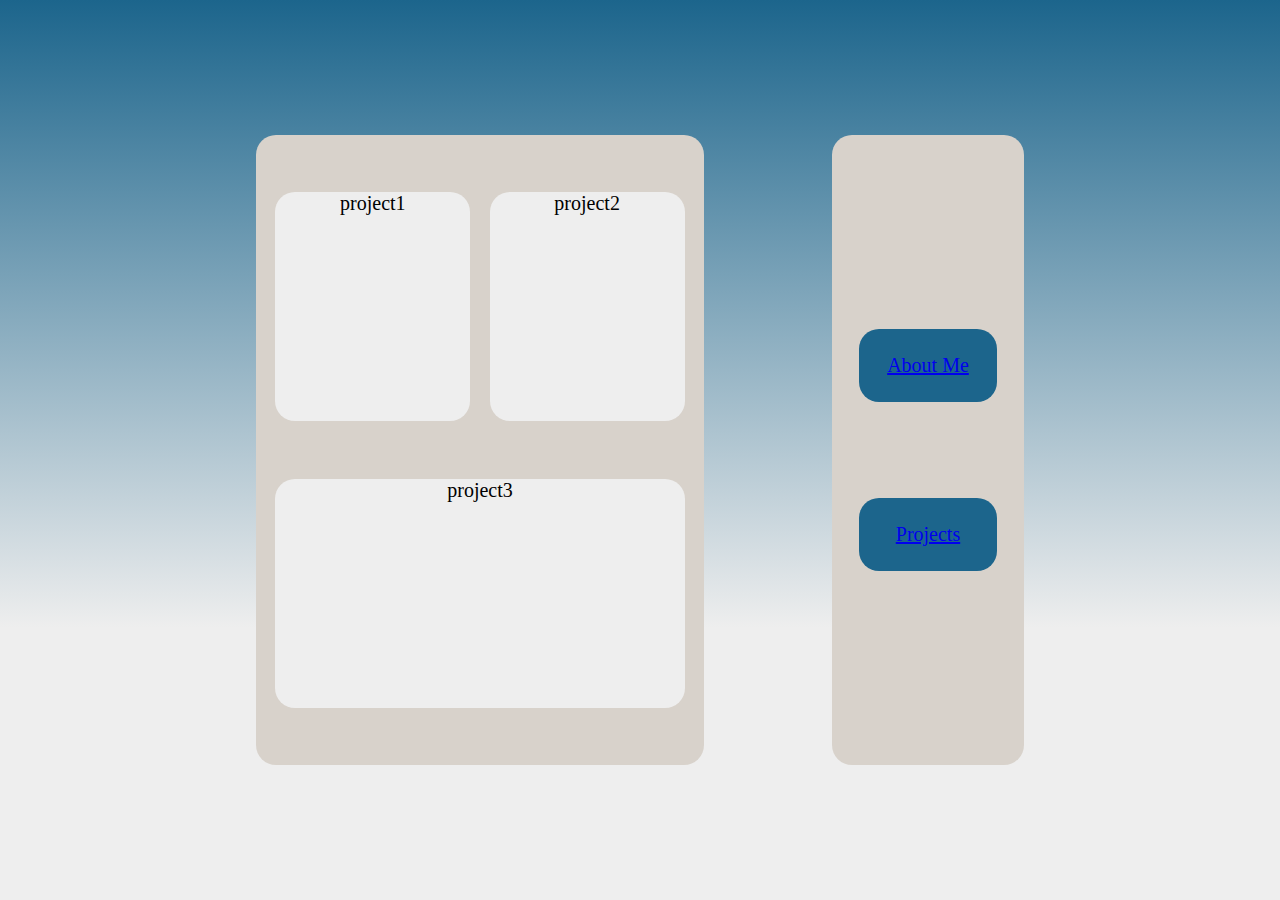
==== projects.html @ 529731eb "Set up landing and projects pages & styling" ====
<!DOCTYPE html>
<html>

<head>
    <link rel="stylesheet" href="./projects.css">
</head>

<body>
    <div class="grid">
        <div class="projects">
            <div class="project1">project1</div>
            <div class="project2">project2</div>
            <div class="project3">project3</div>
        </div>
        <div class="navBar">
            <div class="nav nav1">
                <a href="/">About Me</a>
            </div>
            <div class="nav nav2">
                <a href="/projects">Projects</a>
            </div>
        </div>
    </div>
</body>

</html>
---- projects.css ----
body {
  width: 100%;
  height: 100%;
  background: linear-gradient(180deg, #1c658c 0%, #eeeeee 69.73%);
  background-attachment: fixed;
  text-align: center;
  font-family: "Inter";
  font-style: normal;
  font-weight: 400;
  font-size: 20px;
}

.grid {
  display: grid;
  grid-template-columns: 1fr 0.75fr 0.5fr 0.75fr;
  grid-template-rows: 1fr;
  grid-template-areas: "projects projects . navBar";
  position: absolute;
  left: 20%;
  bottom: 15%;
  width: 60%;
  height: 70%;
}

.projects {
  grid-area: projects;
  display: grid;
  grid-template-columns: 0.1fr 1fr 0.1fr 1fr 0.1fr;
  grid-template-rows: 0.25fr 1fr 0.25fr 1fr 0.25fr;
  grid-template-areas:
    ". . . . ."
    ". project1 . project2 ."
    ". . . . ."
    ". project3 project3 project3 ."
    ". . . . .";
  border-radius: 20px;
  background: #d8d2cb;
}

.project1 {
  grid-area: project1;
  background: #eeeeee;
  border-radius: 20px;
}

.project2 {
  grid-area: project2;
  background: #eeeeee;
  border-radius: 20px;
}

.project3 {
    grid-area: project3;
    background: #eeeeee;
    border-radius: 20px;
}

.navBar {
  grid-area: navBar;
  display: grid;
  grid-template-columns: 0.2fr 1fr 0.2fr;
  grid-template-rows: 2fr 0.75fr 1fr 0.75fr 2fr;
  grid-template-areas:
    ". . ."
    ". nav1 ."
    ". . ."
    ". nav2 ."
    ". . .";
  position: relative;
  border-radius: 20px;
  background: #d8d2cb;
  text-align: center;
}

.nav {
  background: #1c658c;
  border-radius: 20px;
  display: flex;
  justify-content: center;
}

a {
  display: block;
  margin: auto;
}

.nav1 {
  grid-area: nav1;
}

.nav2 {
  grid-area: nav2;
}
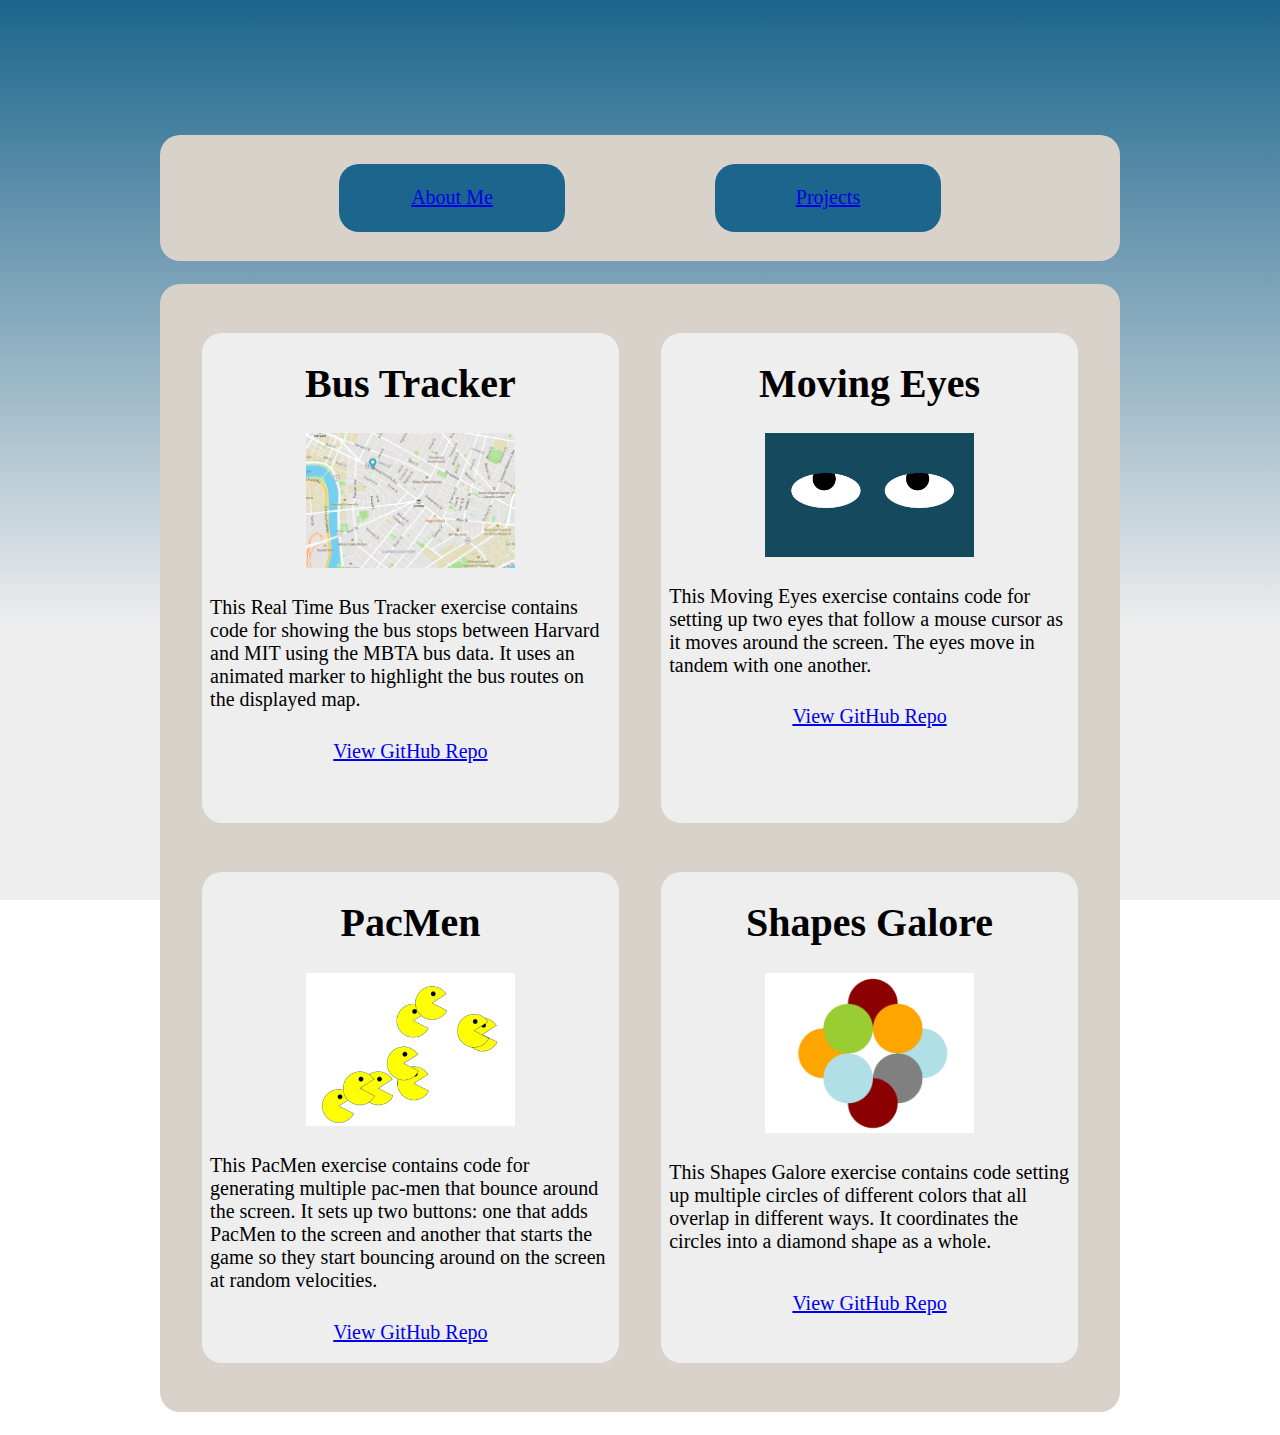
==== commit ab58822e: "Organize/Style projects page" ====
--- a/projects.html
+++ b/projects.html
@@ -2,16 +2,11 @@
 <html>
 
 <head>
-    <link rel="stylesheet" href="./projects.css">
+    <link rel="stylesheet" href="projects.css">
 </head>
 
 <body>
     <div class="grid">
-        <div class="projects">
-            <div class="project1">project1</div>
-            <div class="project2">project2</div>
-            <div class="project3">project3</div>
-        </div>
         <div class="navBar">
             <div class="nav nav1">
                 <a href="/">About Me</a>
@@ -20,6 +15,50 @@
                 <a href="/projects">Projects</a>
             </div>
         </div>
+        <br>
+        <div class="projects">
+            <div class="project1">
+                <h1 class="title">Bus Tracker</h1>
+                <img class="pic" src="images/bus-tracker.png" alt="bus tracker map">
+                <div class="description">
+                    <p>This Real Time Bus Tracker exercise contains code for showing the bus stops between 
+                        Harvard and MIT using the MBTA bus data. It uses an animated marker to highlight the 
+                        bus routes on the displayed map.</p>
+                </div>
+                <a class="link" href="https://github.com/villanuevamc/bus-tracker">View GitHub Repo</a>
+            </div>
+            <div class="project2">
+                <h1 class="title">Moving Eyes</h1>
+                <img class="pic" src="images/moving-eyes.png" alt="moving eyes">
+                <div class="description">
+                    <p>This Moving Eyes exercise contains code for setting up two eyes that follow a 
+                        mouse cursor as it moves around the screen. The eyes move in tandem with one another.</p>
+                </div>
+                <a class="link" href="https://github.com/villanuevamc/moving-eyes">View GitHub Repo</a>
+            </div>
+            <div class="project3">
+                <h1 class="title">PacMen</h1>
+                <img class="pic" src="images/gameplay.png" alt="pacman gameplay">
+                <div class="description">
+                    <p>This PacMen exercise contains code for generating multiple pac-men that bounce 
+                        around the screen. It sets up two buttons: one that adds PacMen to the screen 
+                        and another that starts the game so they start bouncing around on the screen at 
+                        random velocities.</p>
+                </div>
+                <a class="link" href="https://github.com/villanuevamc/pacmen">View GitHub Repo</a>
+            </div>
+            <div class="project4">
+                <h1 class="title">Shapes Galore</h1>
+                <img class="pic" src="images/shapes.png" alt="pacman gameplay">
+                <div class="description">
+                    <p>This Shapes Galore exercise contains code setting up multiple circles of different 
+                        colors that all overlap in different ways. It coordinates the circles into a diamond 
+                        shape as a whole.</p>
+                </div>
+                <a style="padding-top:2.5%;" class="link" href="https://github.com/villanuevamc/shapes-galore">View GitHub Repo</a>
+            </div>
+        </div>
+        <br>
     </div>
 </body>
 
--- a/projects.css
+++ b/projects.css
@@ -12,64 +12,31 @@
 
 .grid {
   display: grid;
-  grid-template-columns: 1fr 0.75fr 0.5fr 0.75fr;
-  grid-template-rows: 1fr;
-  grid-template-areas: "projects projects . navBar";
+  grid-template-columns: 1fr;
+  grid-template-rows: 1fr 0.5fr 3fr 0.5fr;
+  grid-template-areas:
+    "navBar"
+    "."
+    "projects"
+    ".";
   position: absolute;
-  left: 20%;
+  left: 12.5%;
   bottom: 15%;
-  width: 60%;
+  width: 75%;
   height: 70%;
-}
-
-.projects {
-  grid-area: projects;
-  display: grid;
-  grid-template-columns: 0.1fr 1fr 0.1fr 1fr 0.1fr;
-  grid-template-rows: 0.25fr 1fr 0.25fr 1fr 0.25fr;
-  grid-template-areas:
-    ". . . . ."
-    ". project1 . project2 ."
-    ". . . . ."
-    ". project3 project3 project3 ."
-    ". . . . .";
-  border-radius: 20px;
-  background: #d8d2cb;
-}
-
-.project1 {
-  grid-area: project1;
-  background: #eeeeee;
-  border-radius: 20px;
-}
-
-.project2 {
-  grid-area: project2;
-  background: #eeeeee;
-  border-radius: 20px;
-}
-
-.project3 {
-    grid-area: project3;
-    background: #eeeeee;
-    border-radius: 20px;
 }
 
 .navBar {
   grid-area: navBar;
   display: grid;
-  grid-template-columns: 0.2fr 1fr 0.2fr;
-  grid-template-rows: 2fr 0.75fr 1fr 0.75fr 2fr;
-  grid-template-areas:
-    ". . ."
-    ". nav1 ."
-    ". . ."
-    ". nav2 ."
-    ". . .";
+  grid-template-columns: 0.5fr 0.75fr 0.5fr 0.75fr 0.5fr;
+  grid-template-rows: 1fr;
+  grid-template-areas: ". nav1 . nav2 .";
   position: relative;
   border-radius: 20px;
   background: #d8d2cb;
   text-align: center;
+  padding: 3%;
 }
 
 .nav {
@@ -77,6 +44,7 @@
   border-radius: 20px;
   display: flex;
   justify-content: center;
+  padding: 10%;
 }
 
 a {
@@ -91,3 +59,111 @@
 .nav2 {
   grid-area: nav2;
 }
+
+.projects {
+  grid-area: projects;
+  display: grid;
+  grid-template-columns: 0.1fr 1fr 0.1fr 1fr 0.1fr;
+  grid-template-rows: 0.1fr 1fr 0.1fr 1fr 0.1fr;
+  grid-template-areas:
+    ". . . . ."
+    ". project1 . project2 ."
+    ". . . . ."
+    ". project3 . project4 ."
+    ". . . . .";
+  border-radius: 20px;
+  background: #d8d2cb;
+}
+
+.project1 {
+  grid-area: project1;
+  background: #eeeeee;
+  border-radius: 20px;
+  display: grid;
+  grid-template-columns: 1fr;
+  grid-template-rows: 0.1fr 0.5fr 0.4fr 0.1fr 0.1fr;
+  grid-template-areas:
+    "title"
+    "pic"
+    "description"
+    "link"
+    ".";
+}
+
+.project2 {
+  grid-area: project2;
+  background: #eeeeee;
+  border-radius: 20px;
+  display: grid;
+  grid-template-columns: 1fr;
+  grid-template-rows: 0.1fr 0.5fr 0.4fr 0.1fr 0.1fr;
+  grid-template-areas:
+    "title"
+    "pic"
+    "description"
+    "link"
+    ".";
+}
+
+.project3 {
+  grid-area: project3;
+  background: #eeeeee;
+  border-radius: 20px;
+  display: grid;
+  grid-template-columns: 1fr;
+  grid-template-rows: 0.1fr 0.5fr 0.4fr 0.1fr 0.1fr;
+  grid-template-areas:
+    "title"
+    "pic"
+    "description"
+    "link"
+    ".";
+}
+
+.project4 {
+  grid-area: project4;
+  background: #eeeeee;
+  border-radius: 20px;
+  display: grid;
+  grid-template-columns: 1fr;
+  grid-template-rows: 0.1fr 0.5fr 0.4fr 0.1fr 0.1fr;
+  grid-template-areas:
+    "title"
+    "pic"
+    "description"
+    "link"
+    ".";
+}
+
+.title {
+  grid-area: title;
+}
+
+.pic {
+  grid-area: pic;
+  display: block;
+  margin-left: auto;
+  margin-right: auto;
+  width: 50%;
+  height: 100%;
+  object-fit: cover;
+}
+
+.description {
+  grid-area: description;
+  text-align: left;
+  display: block;
+  margin-left: auto;
+  margin-right: auto;
+}
+
+p {
+  padding: 2%;
+}
+
+.link {
+  grid-area: link;
+  display: block;
+  margin-left: auto;
+  margin-right: auto;
+}
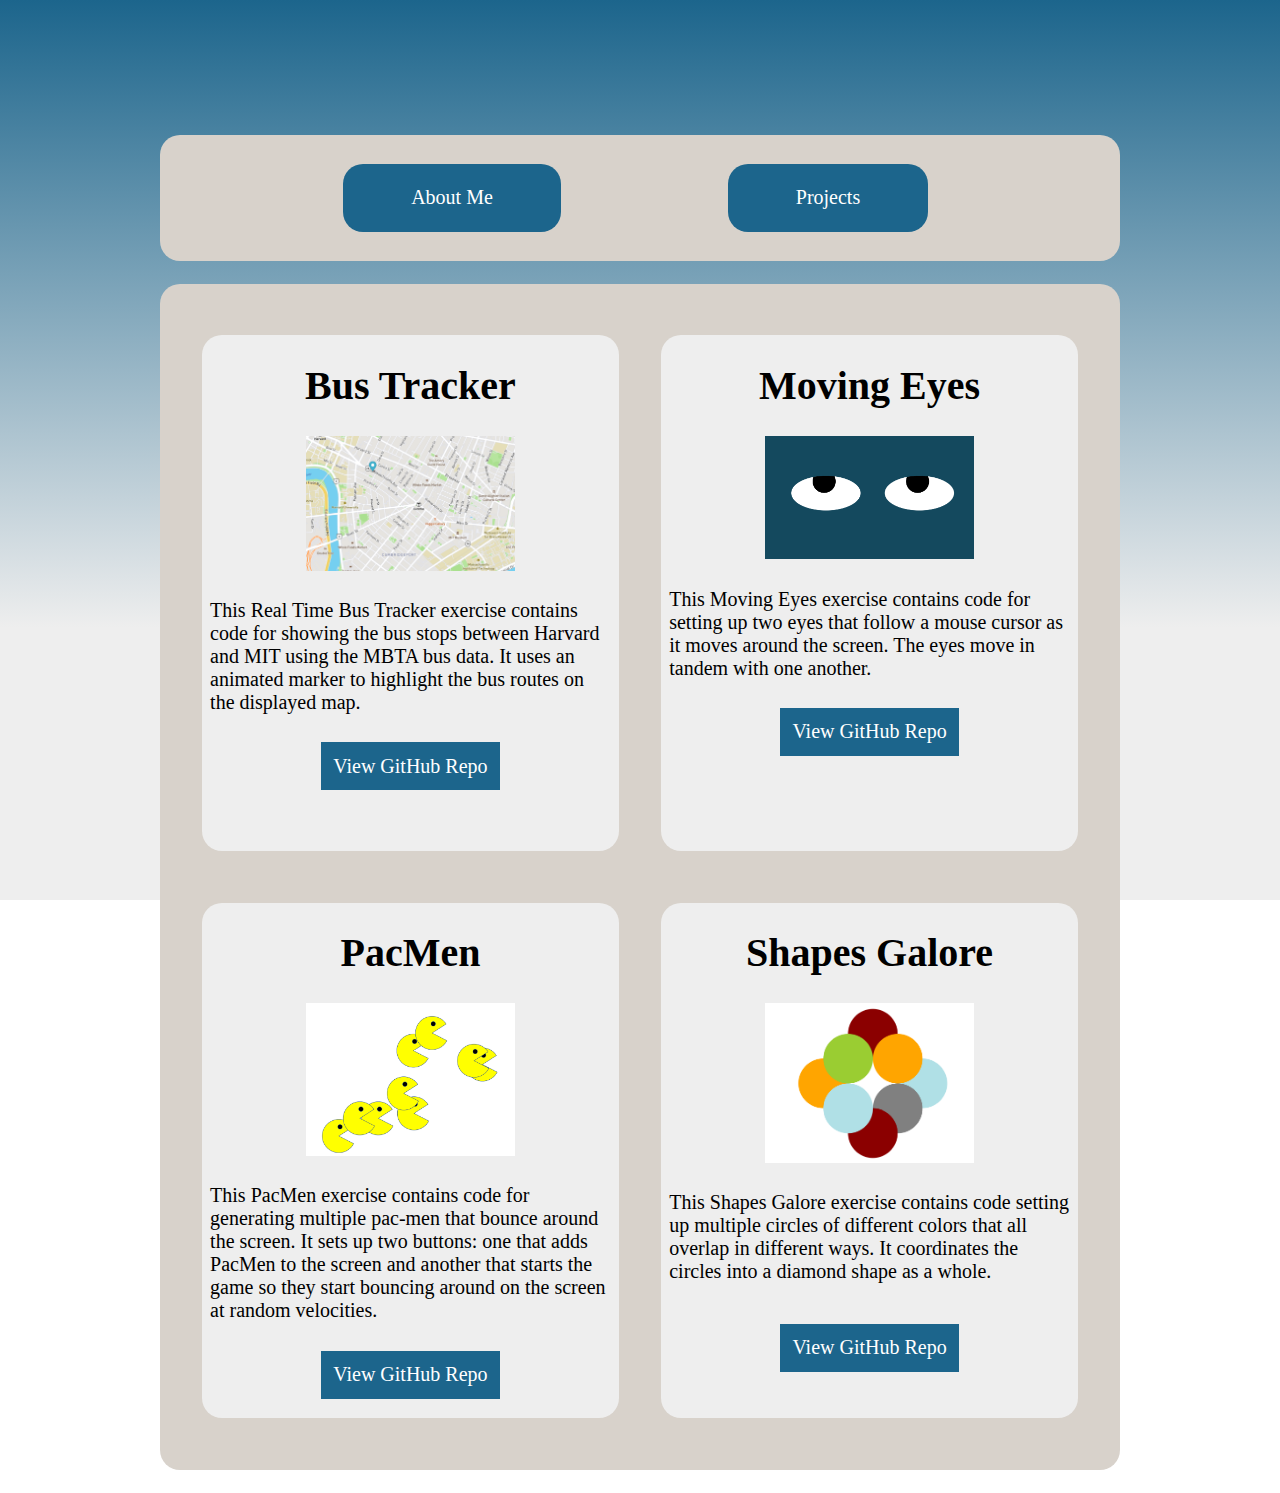
==== commit f23dbd9a: "Re-style links" ====
--- a/projects.html
+++ b/projects.html
@@ -2,7 +2,7 @@
 <html>
 
 <head>
-    <link rel="stylesheet" href="projects.css">
+    <link rel="stylesheet" href="./stylesheets/projects.css">
 </head>
 
 <body>
@@ -25,7 +25,7 @@
                         Harvard and MIT using the MBTA bus data. It uses an animated marker to highlight the 
                         bus routes on the displayed map.</p>
                 </div>
-                <a class="link" href="https://github.com/villanuevamc/bus-tracker">View GitHub Repo</a>
+                <a class="github" href="https://github.com/villanuevamc/bus-tracker">View GitHub Repo</a>
             </div>
             <div class="project2">
                 <h1 class="title">Moving Eyes</h1>
@@ -34,7 +34,7 @@
                     <p>This Moving Eyes exercise contains code for setting up two eyes that follow a 
                         mouse cursor as it moves around the screen. The eyes move in tandem with one another.</p>
                 </div>
-                <a class="link" href="https://github.com/villanuevamc/moving-eyes">View GitHub Repo</a>
+                <a class="github" href="https://github.com/villanuevamc/moving-eyes">View GitHub Repo</a>
             </div>
             <div class="project3">
                 <h1 class="title">PacMen</h1>
@@ -45,17 +45,17 @@
                         and another that starts the game so they start bouncing around on the screen at 
                         random velocities.</p>
                 </div>
-                <a class="link" href="https://github.com/villanuevamc/pacmen">View GitHub Repo</a>
+                <a class="github" href="https://github.com/villanuevamc/pacmen">View GitHub Repo</a>
             </div>
             <div class="project4">
                 <h1 class="title">Shapes Galore</h1>
                 <img class="pic" src="images/shapes.png" alt="pacman gameplay">
-                <div class="description">
+                <div class="description" style="padding-bottom:3%;">
                     <p>This Shapes Galore exercise contains code setting up multiple circles of different 
                         colors that all overlap in different ways. It coordinates the circles into a diamond 
                         shape as a whole.</p>
                 </div>
-                <a style="padding-top:2.5%;" class="link" href="https://github.com/villanuevamc/shapes-galore">View GitHub Repo</a>
+                <a class="github" href="https://github.com/villanuevamc/shapes-galore">View GitHub Repo</a>
             </div>
         </div>
         <br>
--- a/stylesheets/projects.css
+++ b/stylesheets/projects.css
@@ -0,0 +1,184 @@
+body {
+  width: 100%;
+  height: 100%;
+  background: linear-gradient(180deg, #1c658c 0%, #eeeeee 69.73%);
+  background-attachment: fixed;
+  text-align: center;
+  font-family: "Inter";
+  font-style: normal;
+  font-weight: 400;
+  font-size: 20px;
+}
+
+.grid {
+  display: grid;
+  grid-template-columns: 1fr;
+  grid-template-rows: 1fr 0.5fr 3fr 0.5fr;
+  grid-template-areas:
+    "navBar"
+    "."
+    "projects"
+    ".";
+  position: absolute;
+  left: 12.5%;
+  bottom: 15%;
+  width: 75%;
+  height: 70%;
+}
+
+.navBar {
+  grid-area: navBar;
+  display: grid;
+  grid-template-columns: 0.5fr 0.75fr 0.5fr 0.75fr 0.5fr;
+  grid-template-rows: 1fr;
+  grid-template-areas: ". nav1 . nav2 .";
+  position: relative;
+  border-radius: 20px;
+  background: #d8d2cb;
+  padding: 3%;
+}
+
+.nav a {
+  background-color: #1c658c;
+  border-radius: 20px;
+  display: inline-block;
+  padding: 10%;
+  padding-left: 30%;
+  padding-right: 30%;
+  text-decoration: none;
+}
+
+.nav a:link, .nav a:visited {
+  color: white;
+}
+
+.nav a:hover, .nav a:active {
+  color: lightblue;
+}
+
+.nav1 {
+  grid-area: nav1;
+}
+
+.nav2 {
+  grid-area: nav2;
+}
+
+.projects {
+  grid-area: projects;
+  display: grid;
+  grid-template-columns: 0.1fr 1fr 0.1fr 1fr 0.1fr;
+  grid-template-rows: 0.1fr 1fr 0.1fr 1fr 0.1fr;
+  grid-template-areas:
+    ". . . . ."
+    ". project1 . project2 ."
+    ". . . . ."
+    ". project3 . project4 ."
+    ". . . . .";
+  border-radius: 20px;
+  background: #d8d2cb;
+}
+
+.project1 {
+  grid-area: project1;
+  background: #eeeeee;
+  border-radius: 20px;
+  display: grid;
+  grid-template-columns: 1fr;
+  grid-template-rows: 0.1fr 0.5fr 0.4fr 0.1fr 0.1fr;
+  grid-template-areas:
+    "title"
+    "pic"
+    "description"
+    "link"
+    ".";
+}
+
+.project2 {
+  grid-area: project2;
+  background: #eeeeee;
+  border-radius: 20px;
+  display: grid;
+  grid-template-columns: 1fr;
+  grid-template-rows: 0.1fr 0.5fr 0.4fr 0.1fr 0.1fr;
+  grid-template-areas:
+    "title"
+    "pic"
+    "description"
+    "link"
+    ".";
+}
+
+.project3 {
+  grid-area: project3;
+  background: #eeeeee;
+  border-radius: 20px;
+  display: grid;
+  grid-template-columns: 1fr;
+  grid-template-rows: 0.1fr 0.5fr 0.4fr 0.1fr 0.1fr;
+  grid-template-areas:
+    "title"
+    "pic"
+    "description"
+    "link"
+    ".";
+}
+
+.project4 {
+  grid-area: project4;
+  background: #eeeeee;
+  border-radius: 20px;
+  display: grid;
+  grid-template-columns: 1fr;
+  grid-template-rows: 0.1fr 0.5fr 0.4fr 0.1fr 0.1fr;
+  grid-template-areas:
+    "title"
+    "pic"
+    "description"
+    "link"
+    ".";
+}
+
+.title {
+  grid-area: title;
+}
+
+.pic {
+  grid-area: pic;
+  display: block;
+  margin-left: auto;
+  margin-right: auto;
+  width: 50%;
+  height: 100%;
+  object-fit: cover;
+}
+
+.description {
+  grid-area: description;
+  text-align: left;
+  display: block;
+  margin-left: auto;
+  margin-right: auto;
+}
+
+p {
+  padding: 2%;
+}
+
+.github {
+  grid-area: link;
+  display: inline-block;
+  margin-left: auto;
+  margin-right: auto;
+  padding: 3%;
+  text-decoration: none;
+  background-color: #1c658c;
+}
+
+.github:link, .github:visited {
+  color: white;
+}
+
+.github:hover, .github:active {
+  color: lightblue;
+}
